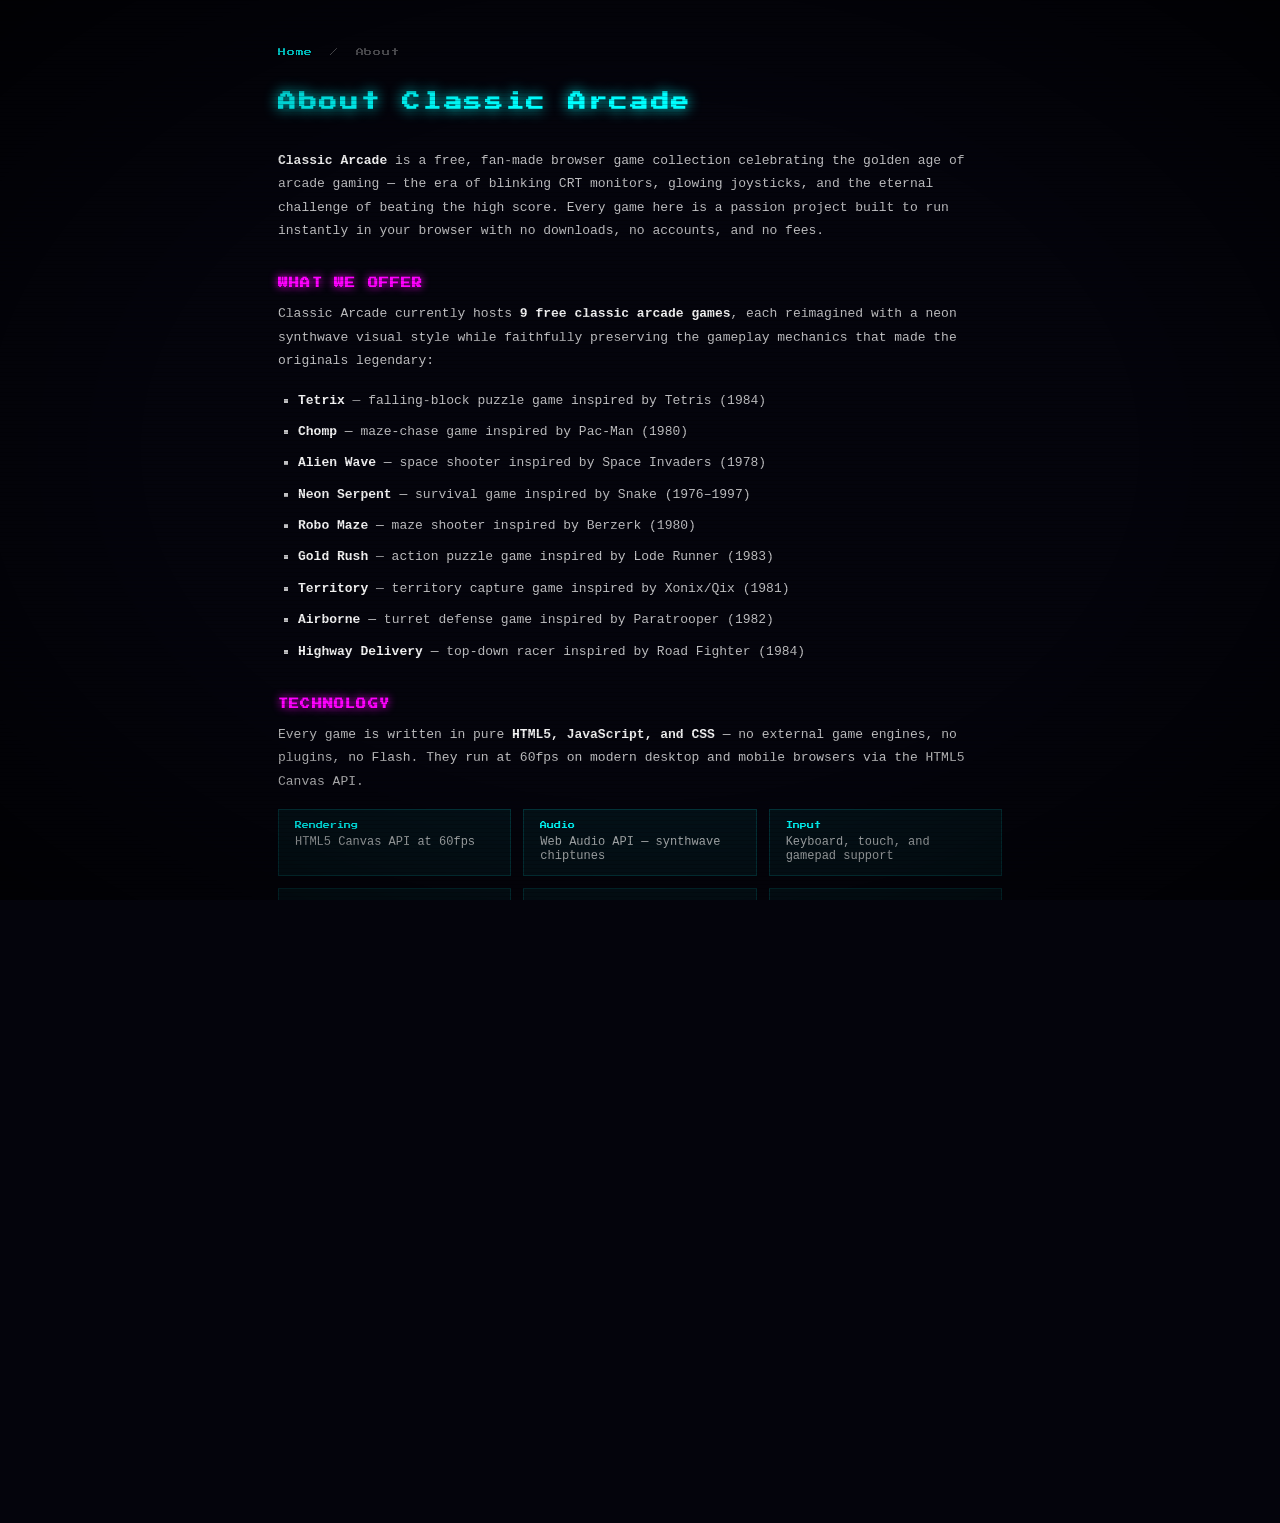
==== about/index.html @ 98b28c46 "Add About page, clean game URLs, and landing page SEO section" ====
<!DOCTYPE html>
<html lang="en">
<head>
  <meta charset="UTF-8">
  <meta name="viewport" content="width=device-width, initial-scale=1.0">
  <title>About Classic Arcade — Free Retro Browser Games</title>
  <meta name="description" content="Classic Arcade is a free browser-based collection of 9 classic retro arcade games including Tetris, Pac-Man, Snake, and Space Invaders. No download or login required.">
  <meta name="robots" content="index, follow">
  <link rel="canonical" href="https://classicarcade.win/about/">
  <meta property="og:type" content="website">
  <meta property="og:title" content="About Classic Arcade — Free Retro Browser Games">
  <meta property="og:description" content="Classic Arcade is a fan-made tribute to the golden age of arcade gaming. Play 9 free classic games in your browser with no download required.">
  <meta property="og:url" content="https://classicarcade.win/about/">
  <meta property="og:site_name" content="Classic Arcade">
  <meta property="og:image" content="https://classicarcade.win/og-image.jpg">
  <meta property="og:locale" content="en_US">
  <meta name="theme-color" content="#04040c">
  <link rel="icon" type="image/svg+xml" href="/icons/icon.svg">
  <link rel="apple-touch-icon" href="/icons/icon.svg">
  <link rel="manifest" href="/manifest.json">
  <script type="application/ld+json">
  {
    "@context": "https://schema.org",
    "@type": "AboutPage",
    "name": "About Classic Arcade",
    "url": "https://classicarcade.win/about/",
    "description": "Classic Arcade is a free, fan-made browser game collection celebrating the golden age of arcade gaming.",
    "isPartOf": {
      "@type": "WebSite",
      "@id": "https://classicarcade.win/#website",
      "name": "Classic Arcade",
      "url": "https://classicarcade.win/"
    }
  }
  </script>
  <link rel="preconnect" href="https://fonts.googleapis.com">
  <link rel="preconnect" href="https://fonts.gstatic.com" crossorigin>
  <link href="https://fonts.googleapis.com/css2?family=Press+Start+2P&display=swap" rel="stylesheet">
  <link rel="stylesheet" href="../css/style.css">
  <style>
    body { background: var(--bg); color: rgba(255,255,255,0.75); }
    .about-page {
      max-width: 780px;
      margin: 0 auto;
      padding: 48px 28px 64px;
    }
    .about-breadcrumb {
      font-family: var(--font);
      font-size: 8px;
      color: rgba(255,255,255,0.35);
      margin-bottom: 32px;
      letter-spacing: 0.1em;
    }
    .about-breadcrumb a {
      color: var(--cyan);
      text-decoration: none;
    }
    .about-breadcrumb a:hover { text-decoration: underline; }
    .about-breadcrumb .sep { margin: 0 8px; }
    .about-page h1 {
      font-family: var(--font);
      font-size: clamp(13px, 3vw, 18px);
      color: var(--cyan);
      text-shadow: 0 0 14px var(--cyan);
      letter-spacing: 0.15em;
      margin-bottom: 32px;
      line-height: 1.6;
    }
    .about-page h2 {
      font-family: var(--font);
      font-size: 10px;
      color: var(--magenta);
      text-shadow: 0 0 8px var(--magenta);
      letter-spacing: 0.12em;
      margin: 36px 0 14px;
      text-transform: uppercase;
    }
    .about-page p {
      font-family: 'Courier New', monospace;
      font-size: 13px;
      line-height: 1.8;
      margin-bottom: 16px;
    }
    .about-page ul {
      font-family: 'Courier New', monospace;
      font-size: 13px;
      line-height: 1.8;
      padding-left: 20px;
      margin-bottom: 16px;
      list-style-type: square;
    }
    .about-page li { margin-bottom: 8px; }
    .about-page strong { color: rgba(255,255,255,0.95); }
    .tech-grid {
      display: grid;
      grid-template-columns: repeat(auto-fit, minmax(200px, 1fr));
      gap: 12px;
      margin: 16px 0 24px;
    }
    .tech-item {
      padding: 12px 16px;
      background: rgba(0,255,255,0.05);
      border: 1px solid rgba(0,255,255,0.15);
      font-family: 'Courier New', monospace;
      font-size: 12px;
      color: rgba(255,255,255,0.7);
    }
    .tech-item .tech-name {
      font-family: var(--font);
      font-size: 7px;
      color: var(--cyan);
      display: block;
      margin-bottom: 6px;
    }
    .contact-box {
      margin-top: 16px;
      padding: 16px 20px;
      border: 1px dashed rgba(255,0,255,0.25);
      background: rgba(255,0,255,0.03);
      font-family: 'Courier New', monospace;
      font-size: 13px;
    }
    .back-link {
      display: inline-block;
      margin-top: 40px;
      font-family: var(--font);
      font-size: 8px;
      color: var(--cyan);
      text-decoration: none;
      border: 1px solid rgba(0,255,255,0.3);
      padding: 8px 16px;
      letter-spacing: 0.1em;
      transition: all 0.2s;
    }
    .back-link:hover {
      background: rgba(0,255,255,0.08);
      border-color: var(--cyan);
    }
    @media (max-width: 600px) {
      .about-page { padding: 32px 16px 48px; }
      .about-page h1 { font-size: 12px; }
    }
  </style>
</head>
<body>
  <div class="about-page">
    <nav class="about-breadcrumb" aria-label="Breadcrumb">
      <a href="/">Home</a>
      <span class="sep">/</span>
      <span>About</span>
    </nav>

    <h1>About Classic Arcade</h1>

    <p>
      <strong>Classic Arcade</strong> is a free, fan-made browser game collection celebrating the golden age of arcade gaming — the era of blinking CRT monitors, glowing joysticks, and the eternal challenge of beating the high score. Every game here is a passion project built to run instantly in your browser with no downloads, no accounts, and no fees.
    </p>

    <h2>What We Offer</h2>
    <p>
      Classic Arcade currently hosts <strong>9 free classic arcade games</strong>, each reimagined with a neon synthwave visual style while faithfully preserving the gameplay mechanics that made the originals legendary:
    </p>
    <ul>
      <li><strong>Tetrix</strong> — falling-block puzzle game inspired by Tetris (1984)</li>
      <li><strong>Chomp</strong> — maze-chase game inspired by Pac-Man (1980)</li>
      <li><strong>Alien Wave</strong> — space shooter inspired by Space Invaders (1978)</li>
      <li><strong>Neon Serpent</strong> — survival game inspired by Snake (1976–1997)</li>
      <li><strong>Robo Maze</strong> — maze shooter inspired by Berzerk (1980)</li>
      <li><strong>Gold Rush</strong> — action puzzle game inspired by Lode Runner (1983)</li>
      <li><strong>Territory</strong> — territory capture game inspired by Xonix/Qix (1981)</li>
      <li><strong>Airborne</strong> — turret defense game inspired by Paratrooper (1982)</li>
      <li><strong>Highway Delivery</strong> — top-down racer inspired by Road Fighter (1984)</li>
    </ul>

    <h2>Technology</h2>
    <p>
      Every game is written in pure <strong>HTML5, JavaScript, and CSS</strong> — no external game engines, no plugins, no Flash. They run at 60fps on modern desktop and mobile browsers via the HTML5 Canvas API.
    </p>
    <div class="tech-grid">
      <div class="tech-item"><span class="tech-name">Rendering</span>HTML5 Canvas API at 60fps</div>
      <div class="tech-item"><span class="tech-name">Audio</span>Web Audio API — synthwave chiptunes</div>
      <div class="tech-item"><span class="tech-name">Input</span>Keyboard, touch, and gamepad support</div>
      <div class="tech-item"><span class="tech-name">Offline</span>Service Worker PWA — play without internet</div>
      <div class="tech-item"><span class="tech-name">Performance</span>No frameworks, no dependencies</div>
      <div class="tech-item"><span class="tech-name">Privacy</span>No tracking, no cookies, no data collection</div>
    </div>

    <h2>Legal &amp; Copyright</h2>
    <p>
      Classic Arcade is a <strong>fan-made tribute project</strong>. All game concepts implemented here are based on classic titles whose original creators hold the intellectual property rights. Our implementations are independently coded from scratch — no original game code, assets, or ROMs are used.
    </p>
    <p>
      Classic Arcade is not affiliated with, endorsed by, or connected to Namco, Taito, Stern Electronics, Broderbund, Konami, MicroArts, or any other original game publisher. If you are a rights holder and have a concern, please contact us.
    </p>

    <h2>Contact</h2>
    <div class="contact-box">
      <p>Classic Arcade is a personal project. For questions, feedback, bug reports, or rights inquiries, reach out via GitHub:</p>
      <p><strong>Project:</strong> classicarcade.win &nbsp;|&nbsp; <strong>Built with:</strong> passion for retro gaming</p>
    </div>

    <a href="/" class="back-link">← Back to All Games</a>
  </div>
</body>
</html>
---- css/style.css ----
@import url('https://fonts.googleapis.com/css2?family=Press+Start+2P&display=swap');

/* ============================================================
   CSS Variables
   ============================================================ */
:root {
  --cyan:    #00ffff;
  --magenta: #ff00ff;
  --green:   #00ff44;
  --yellow:  #ffff00;
  --orange:  #ff8800;
  --pink:    #ff0088;
  --blue:    #0088ff;
  --red:     #ff0044;
  --purple:  #aa00ff;
  --white:   #ffffff;
  --bg:      #04040c;
  --font:    'Press Start 2P', 'Courier New', monospace;
}

/* ============================================================
   Reset & Base
   ============================================================ */
*, *::before, *::after {
  margin: 0;
  padding: 0;
  box-sizing: border-box;
}

html, body {
  height: 100%;
  background: var(--bg);
  color: var(--white);
  font-family: var(--font);
  overflow-x: hidden;
}

/* ============================================================
   CRT Effects
   ============================================================ */

/* Scanlines */
body::after {
  content: '';
  position: fixed;
  inset: 0;
  background: repeating-linear-gradient(
    0deg,
    transparent 0px,
    transparent 3px,
    rgba(0, 0, 0, 0.18) 3px,
    rgba(0, 0, 0, 0.18) 4px
  );
  pointer-events: none;
  z-index: 9998;
  animation: crt-flicker 12s infinite;
}

/* Vignette */
body::before {
  content: '';
  position: fixed;
  inset: 0;
  background: radial-gradient(ellipse at center,
    transparent 55%,
    rgba(0, 0, 0, 0.65) 100%
  );
  pointer-events: none;
  z-index: 9997;
}

@keyframes crt-flicker {
  0%,  88%, 90%, 92%, 95%, 100% { opacity: 1; }
  89% { opacity: 0.96; }
  91% { opacity: 0.93; }
  93% { opacity: 0.98; }
  96% { opacity: 0.91; }
}

/* ============================================================
   Accessibility Utilities
   ============================================================ */

/* Visually hidden but readable by screen readers and indexable by Googlebot */
.visually-hidden {
  position: absolute;
  width: 1px; height: 1px;
  padding: 0; margin: -1px;
  overflow: hidden;
  clip: rect(0,0,0,0);
  white-space: nowrap;
  border: 0;
}

/* ============================================================
   Neon Text
   ============================================================ */
.neon-cyan    { color: var(--cyan);    text-shadow: 0 0 6px var(--cyan),    0 0 14px var(--cyan),    0 0 30px var(--cyan);    }
.neon-magenta { color: var(--magenta); text-shadow: 0 0 6px var(--magenta), 0 0 14px var(--magenta), 0 0 30px var(--magenta); }
.neon-green   { color: var(--green);   text-shadow: 0 0 6px var(--green),   0 0 14px var(--green),   0 0 30px var(--green);   }
.neon-yellow  { color: var(--yellow);  text-shadow: 0 0 6px var(--yellow),  0 0 14px var(--yellow),  0 0 30px var(--yellow);  }
.neon-pink    { color: var(--pink);    text-shadow: 0 0 6px var(--pink),    0 0 14px var(--pink),    0 0 30px var(--pink);    }
.neon-orange  { color: var(--orange);  text-shadow: 0 0 6px var(--orange),  0 0 14px var(--orange),  0 0 30px var(--orange);  }

/* ============================================================
   Neon Borders
   ============================================================ */
.neon-border-cyan    { border: 2px solid var(--cyan);    box-shadow: 0 0 8px var(--cyan),    inset 0 0 8px rgba(0,255,255,0.08);    }
.neon-border-magenta { border: 2px solid var(--magenta); box-shadow: 0 0 8px var(--magenta), inset 0 0 8px rgba(255,0,255,0.08); }
.neon-border-green   { border: 2px solid var(--green);   box-shadow: 0 0 8px var(--green),   inset 0 0 8px rgba(0,255,68,0.08);   }
.neon-border-yellow  { border: 2px solid var(--yellow);  box-shadow: 0 0 8px var(--yellow),  inset 0 0 8px rgba(255,255,0,0.08);  }

/* ============================================================
   Animations
   ============================================================ */
@keyframes neon-pulse {
  0%, 100% { opacity: 1; }
  50%       { opacity: 0.65; }
}

@keyframes neon-flicker {
  0%, 18%, 20%, 22%, 53%, 55%, 100% { opacity: 1;   }
  19%, 21%, 54%                      { opacity: 0.3; }
}

@keyframes float-up {
  from { transform: translateY(6px); opacity: 0; }
  to   { transform: translateY(0);   opacity: 1; }
}

.pulse   { animation: neon-pulse   2s ease-in-out infinite; }
.flicker { animation: neon-flicker 5s linear infinite; }

/* ============================================================
   Shared UI Components
   ============================================================ */

/* Back link */
.back-link {
  font-family: var(--font);
  font-size: 9px;
  color: var(--cyan);
  text-decoration: none;
  letter-spacing: 0.15em;
  display: inline-flex;
  align-items: center;
  gap: 8px;
  transition: text-shadow 0.2s;
}
@media (hover: hover) {
  .back-link:hover { text-shadow: 0 0 12px var(--cyan); }
}
.back-link:focus-visible {
  outline: 2px solid var(--cyan);
  outline-offset: 3px;
  text-shadow: 0 0 12px var(--cyan);
}

/* Stat box */
.stat-box {
  padding: 10px 14px;
  background: rgba(0,0,0,0.5);
  border: 1px solid rgba(0,255,255,0.25);
}
.stat-label {
  font-size: 7px;
  color: rgba(255,255,255,0.4);
  letter-spacing: 0.2em;
  margin-bottom: 6px;
}
.stat-value {
  font-size: 14px;
  color: var(--cyan);
  text-shadow: 0 0 8px var(--cyan);
}

/* Button */
.btn {
  font-family: var(--font);
  font-size: 10px;
  letter-spacing: 0.15em;
  padding: 10px 20px;
  background: transparent;
  border: 2px solid var(--cyan);
  color: var(--cyan);
  box-shadow: 0 0 8px var(--cyan), inset 0 0 8px rgba(0,255,255,0.05);
  cursor: pointer;
  transition: all 0.15s;
  text-transform: uppercase;
}
@media (hover: hover) {
  .btn:hover {
    background: rgba(0,255,255,0.12);
    box-shadow: 0 0 20px var(--cyan), inset 0 0 16px rgba(0,255,255,0.12);
  }
}
.btn:active { transform: scale(0.96); }
.btn:focus-visible {
  outline: 2px solid var(--cyan);
  outline-offset: 3px;
  background: rgba(0,255,255,0.12);
}

/* Music controls group (track cycle + mute, right side of topbar) */
.music-controls {
  display: flex;
  align-items: center;
  gap: 6px;
}

/* Music mute button (shared across all games) */
.music-mute-btn {
  font-family: var(--font);
  font-size: 8px;
  background: transparent;
  border: 1px solid rgba(0,255,0,0.45);
  color: rgba(0,255,0,0.75);
  padding: 5px 10px;
  cursor: pointer;
  letter-spacing: 0.1em;
  transition: all 0.15s;
}
@media (hover: hover) {
  .music-mute-btn:hover { border-color: var(--green); color: var(--green); }
}
.music-mute-btn:focus-visible {
  outline: 2px solid var(--green);
  outline-offset: 2px;
  border-color: var(--green);
  color: var(--green);
}
.music-mute-btn.off   { border-color: rgba(255,255,255,0.2); color: rgba(255,255,255,0.3); }

/* Pause button (mobile only, shared across all games) */
.pause-btn {
  display: none;
  font-family: var(--font);
  font-size: 10px;
  background: transparent;
  border: 1px solid rgba(255,255,255,0.35);
  color: rgba(255,255,255,0.75);
  padding: 5px 10px;
  cursor: pointer;
  letter-spacing: 0.1em;
  transition: all 0.15s;
}
.pause-btn:active { background: rgba(255,255,255,0.12); }
.pause-btn:focus-visible {
  outline: 2px solid rgba(255,255,255,0.85);
  outline-offset: 2px;
  background: rgba(255,255,255,0.12);
  color: rgba(255,255,255,1);
}
@media (pointer: coarse) {
  .pause-btn { display: inline-block; }
}

/* Generic hide utility (the per-game .overlay.hidden rules still work — both
   apply display:none and the cascade stays predictable). */
.hidden { display: none !important; }

/* Scrollbar */
::-webkit-scrollbar { width: 4px; }
::-webkit-scrollbar-track { background: var(--bg); }
::-webkit-scrollbar-thumb { background: var(--cyan); box-shadow: 0 0 6px var(--cyan); }

/* Static synthwave background (shared by per-game pages that don't render
   their own animated background). Used as a sibling of .page. */
.bg-static {
  position: fixed;
  inset: 0;
  z-index: 0;
  background: radial-gradient(ellipse at 50% 110%, #1a0035 0%, #0a0018 40%, #020008 100%);
  pointer-events: none;
}

/* Disclaimer */
.disclaimer {
  font-family: var(--font);
  font-size: 7px;
  color: rgba(255,255,255,0.45);
  text-align: center;
  padding: 12px 16px 18px;
  letter-spacing: 0.08em;
  line-height: 2;
}

/* ============================================================
   Reduced Motion — global kill switch for the persistent CRT
   flicker, neon pulses, logo flicker, rotate-hint, float-up,
   etc. Per-game animations inherit this via the universal rule.
   ============================================================ */
@media (prefers-reduced-motion: reduce) {
  *,
  *::before,
  *::after {
    animation-duration: 0.001ms !important;
    animation-iteration-count: 1 !important;
    transition-duration: 0.001ms !important;
  }
}

/* ============================================================
   Virtual joystick (shared mobile control)
   Inherits accent color from the surrounding .mobile-dpad via
   `currentColor`. Use --joystick-size / --joystick-knob to
   override per-game (e.g. lode-runner's narrow side panel).
   ============================================================ */
.joystick {
  --joystick-size: 132px;
  --joystick-knob: 56px;
  position: relative;
  width: var(--joystick-size);
  height: var(--joystick-size);
  border-radius: 50%;
  border: 2px solid currentColor;
  background: rgba(255, 255, 255, 0.04);
  box-shadow: 0 0 16px rgba(255, 255, 255, 0.08) inset,
              0 0 12px currentColor;
  opacity: 0.85;
  touch-action: none;
  -webkit-tap-highlight-color: transparent;
  user-select: none;
  -webkit-user-select: none;
}
.joystick-knob {
  position: absolute;
  top: 50%;
  left: 50%;
  width: var(--joystick-knob);
  height: var(--joystick-knob);
  border-radius: 50%;
  background: radial-gradient(circle at 35% 30%,
              rgba(255,255,255,0.55), currentColor 70%);
  box-shadow: 0 0 14px currentColor;
  transform: translate(-50%, -50%);
  transition: transform 120ms ease-out;
  pointer-events: none;
}
.joystick.dragging .joystick-knob {
  transition: none;
}

/* ============================================================
/* Breadcrumb navigation */
.breadcrumb-nav {
  font-family: var(--font);
  font-size: 7px;
  color: rgba(255, 255, 255, 0.5);
  margin-bottom: 12px;
  letter-spacing: 0.1em;
}
.breadcrumb-nav a {
  color: var(--cyan);
  text-decoration: none;
}
.breadcrumb-nav a:hover {
  text-decoration: underline;
}
.breadcrumb-nav .separator {
  margin: 0 4px;
  color: rgba(255, 255, 255, 0.3);
}

.seo-guide-section {
  width: 100%;
  max-width: 720px;
  margin: 40px auto 20px;
  padding: 24px;
  font-family: 'Courier New', Courier, monospace;
  font-size: 12px;
  line-height: 1.6;
  color: rgba(255, 255, 255, 0.7);
  background: rgba(4, 4, 12, 0.6);
  border: 1px solid rgba(0, 255, 255, 0.15);
  box-shadow: 0 0 15px rgba(0, 0, 0, 0.5), inset 0 0 15px rgba(0, 255, 255, 0.02);
}
.seo-guide-section h2 {
  font-family: var(--font);
  font-size: 11px;
  color: var(--cyan);
  text-shadow: 0 0 8px var(--cyan);
  margin-top: 10px;
  margin-bottom: 16px;
  letter-spacing: 0.15em;
  text-transform: uppercase;
  border-bottom: 1px dashed rgba(0, 255, 255, 0.3);
  padding-bottom: 8px;
}
.seo-guide-section h3 {
  font-family: var(--font);
  font-size: 8px;
  color: var(--magenta);
  text-shadow: 0 0 6px var(--magenta);
  margin-top: 20px;
  margin-bottom: 8px;
  text-transform: uppercase;
}
.seo-guide-section p {
  margin-bottom: 14px;
  text-align: justify;
}
.seo-guide-section ul {
  margin-bottom: 14px;
  padding-left: 18px;
  list-style-type: square;
}
.seo-guide-section li {
  margin-bottom: 6px;
}
.seo-guide-section strong {
  color: var(--white);
  font-weight: bold;
}
@media (max-width: 768px) {
  .seo-guide-section {
    margin: 20px 10px;
    padding: 16px;
    font-size: 11px;
  }
}

/* ── Navigation Dropdown Menu ── */
.nav-group {
  display: flex;
  align-items: center;
  gap: 12px;
  color: var(--cyan);
}
.nav-dropdown {
  position: relative;
  display: inline-block;
}
.nav-dropbtn {
  font-family: var(--font);
  font-size: 8px;
  background: transparent;
  border: 1px solid rgba(0, 255, 255, 0.45);
  color: var(--cyan);
  padding: 5px 10px;
  cursor: pointer;
  letter-spacing: 0.1em;
  transition: all 0.15s ease;
  text-shadow: 0 0 4px var(--cyan);
  box-shadow: 0 0 6px rgba(0, 255, 255, 0.1);
}
.nav-dropbtn:hover,
.nav-dropbtn:focus-visible {
  border-color: var(--cyan);
  box-shadow: 0 0 12px var(--cyan), inset 0 0 8px rgba(0, 255, 255, 0.1);
  text-shadow: 0 0 8px var(--cyan);
  outline: none;
}
.nav-dropdown-content {
  display: none;
  position: absolute;
  top: calc(100% + 4px);
  left: 0;
  background: rgba(4, 4, 12, 0.95);
  backdrop-filter: blur(8px);
  border: 1px solid var(--cyan);
  box-shadow: 0 0 15px rgba(0, 255, 255, 0.2), 0 0 10px rgba(0, 0, 0, 0.8);
  min-width: 170px;
  z-index: 10000;
  padding: 4px 0;
}
.nav-dropdown-content a {
  color: rgba(255, 255, 255, 0.7);
  padding: 8px 12px;
  text-decoration: none;
  display: block;
  font-family: var(--font);
  font-size: 7px;
  letter-spacing: 0.05em;
  transition: all 0.15s ease;
}
.nav-dropdown-content a:hover {
  background: rgba(0, 255, 255, 0.15);
  color: var(--cyan);
  text-shadow: 0 0 6px var(--cyan);
  padding-left: 16px;
}
.nav-dropdown:hover .nav-dropdown-content,
.nav-dropdown:focus-within .nav-dropdown-content {
  display: block;
}

/* ── Rating Display UI Widget ── */
.rating-display {
  font-family: var(--font);
  font-size: 8px;
  color: var(--yellow);
  text-shadow: 0 0 6px var(--yellow);
  margin-top: 4px;
  margin-bottom: 20px;
  letter-spacing: 0.05em;
  display: flex;
  align-items: center;
  gap: 8px;
}
.rating-display .stars {
  color: var(--yellow);
  text-shadow: 0 0 6px var(--yellow);
  letter-spacing: 0.1em;
}

/* ============================================================
   Homepage SEO About Section
   ============================================================ */
.seo-about-section {
  width: 100%;
  max-width: 820px;
  margin: 0 auto 48px;
  padding: 32px 28px;
  font-family: 'Courier New', Courier, monospace;
  font-size: 13px;
  line-height: 1.75;
  color: rgba(255, 255, 255, 0.65);
  background: rgba(4, 4, 12, 0.6);
  border: 1px solid rgba(0, 255, 255, 0.12);
  box-shadow: 0 0 20px rgba(0, 0, 0, 0.5), inset 0 0 20px rgba(0, 255, 255, 0.02);
}
.seo-about-section h2 {
  font-family: var(--font);
  font-size: 13px;
  color: var(--cyan);
  text-shadow: 0 0 10px var(--cyan);
  margin-bottom: 20px;
  letter-spacing: 0.15em;
  text-transform: uppercase;
  border-bottom: 1px dashed rgba(0, 255, 255, 0.25);
  padding-bottom: 12px;
}
.seo-about-section h3 {
  font-family: var(--font);
  font-size: 9px;
  color: var(--magenta);
  text-shadow: 0 0 6px var(--magenta);
  margin: 24px 0 10px;
  text-transform: uppercase;
}
.seo-about-section p {
  margin-bottom: 14px;
}
.seo-about-section ul {
  padding-left: 20px;
  margin-bottom: 14px;
  list-style-type: square;
}
.seo-about-section li {
  margin-bottom: 6px;
}
.seo-about-section strong {
  color: rgba(255, 255, 255, 0.9);
}
.seo-about-section .faq-item {
  margin-bottom: 16px;
}
.seo-about-section .faq-q {
  font-family: var(--font);
  font-size: 8px;
  color: var(--yellow);
  margin-bottom: 6px;
}
.seo-about-section .faq-a {
  margin: 0;
  padding-left: 12px;
  border-left: 2px solid rgba(255, 255, 0, 0.2);
}
@media (max-width: 768px) {
  .seo-about-section {
    margin: 0 10px 32px;
    padding: 20px 16px;
    font-size: 12px;
  }
  .seo-about-section h2 { font-size: 10px; }
}

/* ============================================================
   Controls Reference Table (game pages)
   ============================================================ */
.controls-table {
  width: 100%;
  border-collapse: collapse;
  margin: 12px 0 20px;
  font-size: 12px;
}
.controls-table th {
  font-family: var(--font);
  font-size: 7px;
  color: var(--cyan);
  text-align: left;
  padding: 8px 10px;
  border-bottom: 1px solid rgba(0, 255, 255, 0.3);
  letter-spacing: 0.1em;
}
.controls-table td {
  padding: 7px 10px;
  border-bottom: 1px solid rgba(255, 255, 255, 0.06);
  vertical-align: top;
}
.controls-table td:first-child {
  color: var(--yellow);
  font-family: 'Courier New', monospace;
  white-space: nowrap;
  width: 40%;
}
.controls-table tr:last-child td {
  border-bottom: none;
}
@media (max-width: 500px) {
  .controls-table td { padding: 6px 6px; font-size: 11px; }
}

/* ============================================================
   Related Games Section (game pages)
   ============================================================ */
.related-games-section {
  margin-top: 32px;
  padding-top: 20px;
  border-top: 1px dashed rgba(255, 255, 255, 0.1);
}
.related-games-section h3 {
  font-family: var(--font);
  font-size: 8px;
  color: var(--cyan);
  text-shadow: 0 0 6px var(--cyan);
  margin-bottom: 16px;
  letter-spacing: 0.15em;
  text-transform: uppercase;
}
.related-games-grid {
  display: grid;
  grid-template-columns: repeat(3, 1fr);
  gap: 12px;
}
.related-game-link {
  display: flex;
  flex-direction: column;
  align-items: center;
  text-align: center;
  padding: 14px 8px;
  background: rgba(255, 255, 255, 0.04);
  border: 1px solid rgba(255, 255, 255, 0.1);
  text-decoration: none;
  color: rgba(255, 255, 255, 0.7);
  font-family: var(--font);
  font-size: 7px;
  letter-spacing: 0.08em;
  transition: all 0.2s;
}
.related-game-link:hover {
  background: rgba(0, 255, 255, 0.08);
  border-color: rgba(0, 255, 255, 0.3);
  color: var(--cyan);
}
.related-game-link .rel-icon {
  font-size: 24px;
  margin-bottom: 8px;
}
@media (max-width: 500px) {
  .related-games-grid { grid-template-columns: repeat(3, 1fr); gap: 8px; }
  .related-game-link { padding: 10px 4px; font-size: 6px; }
  .related-game-link .rel-icon { font-size: 20px; }
}
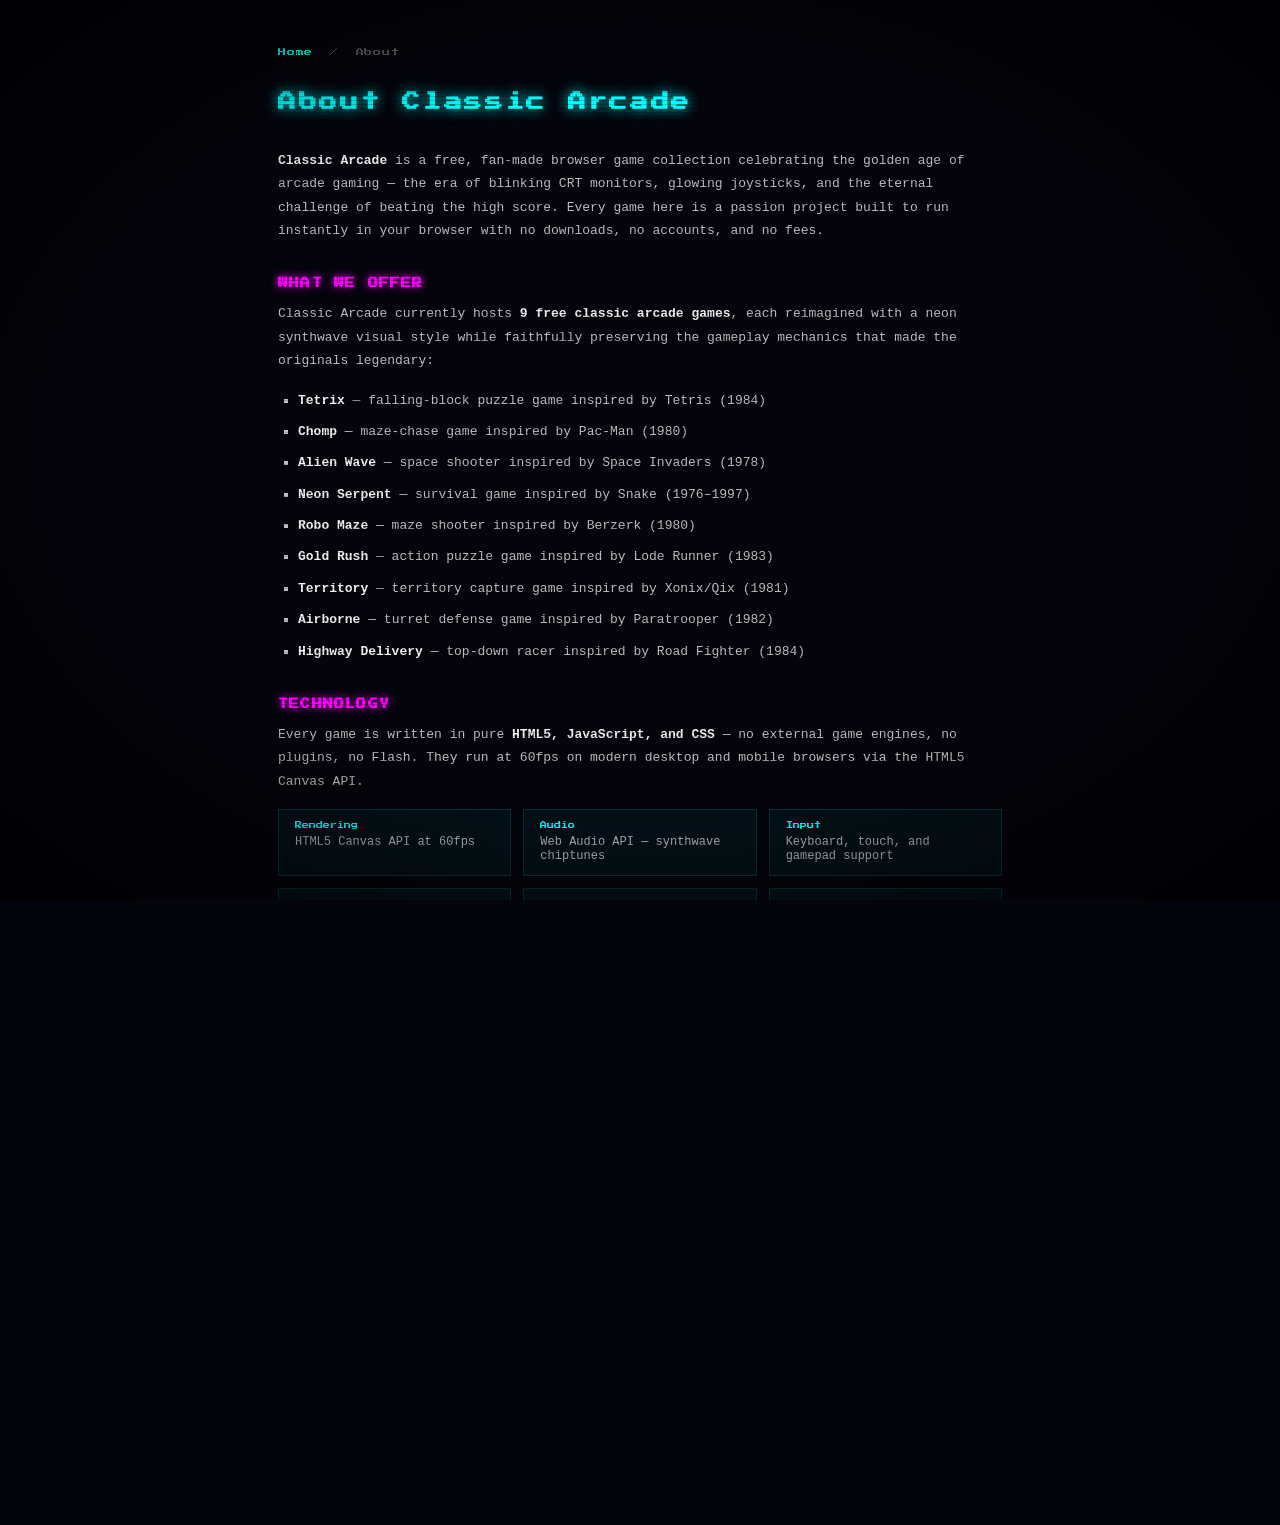
==== commit efcb8125: "Fix navigation links across all games and landing pages" ====
--- a/about/index.html
+++ b/about/index.html
@@ -199,7 +199,7 @@
       <p><strong>Project:</strong> classicarcade.win &nbsp;|&nbsp; <strong>Built with:</strong> passion for retro gaming</p>
     </div>
 
-    <a href="/" class="back-link">← Back to All Games</a>
+    <a href="../index.html" class="back-link">◄ HOME</a>
   </div>
 </body>
 </html>
--- a/css/style.css
+++ b/css/style.css
@@ -664,6 +664,271 @@
   .related-game-link .rel-icon { font-size: 20px; }
 }
 
-
-
-
+/* ============================================================
+   High Scores Modal & Leaderboard System
+   ============================================================ */
+
+.neon-modal-overlay {
+  position: fixed;
+  inset: 0;
+  background: rgba(4, 4, 12, 0.88);
+  backdrop-filter: blur(5px);
+  -webkit-backdrop-filter: blur(5px);
+  z-index: 10000;
+  display: flex;
+  align-items: center;
+  justify-content: center;
+  padding: 16px;
+  animation: modal-fade-in 0.25s ease-out;
+}
+
+.neon-modal-overlay.hidden {
+  display: none !important;
+}
+
+@keyframes modal-fade-in {
+  from { opacity: 0; transform: scale(0.96); }
+  to   { opacity: 1; transform: scale(1); }
+}
+
+.neon-modal {
+  background: #090918;
+  border: 2px solid var(--cyan);
+  box-shadow: 0 0 24px rgba(0, 255, 255, 0.35), inset 0 0 15px rgba(0, 255, 255, 0.1);
+  border-radius: 8px;
+  width: 100%;
+  max-width: 440px;
+  padding: 24px 20px;
+  text-align: center;
+  font-family: var(--font);
+  color: var(--white);
+  position: relative;
+}
+
+.leaderboard-modal {
+  max-width: 520px;
+  border-color: var(--magenta);
+  box-shadow: 0 0 24px rgba(255, 0, 255, 0.35), inset 0 0 15px rgba(255, 0, 255, 0.1);
+}
+
+.neon-modal-header {
+  font-size: 14px;
+  letter-spacing: 0.1em;
+  margin-bottom: 8px;
+  text-shadow: 0 0 8px currentColor;
+}
+
+.neon-modal-subtitle {
+  font-size: 9px;
+  color: rgba(255, 255, 255, 0.8);
+  letter-spacing: 0.1em;
+  margin-bottom: 16px;
+}
+
+.hs-score-box {
+  background: rgba(255, 255, 255, 0.05);
+  border: 1px dashed rgba(0, 255, 255, 0.3);
+  padding: 10px;
+  border-radius: 4px;
+  margin-bottom: 16px;
+  display: flex;
+  align-items: center;
+  justify-content: center;
+  gap: 12px;
+}
+
+.hs-score-label {
+  font-size: 10px;
+  color: rgba(255, 255, 255, 0.7);
+}
+
+.hs-score-val {
+  font-size: 15px;
+  letter-spacing: 0.05em;
+}
+
+.hs-initials-title {
+  font-size: 9px;
+  color: var(--yellow);
+  letter-spacing: 0.15em;
+  margin-bottom: 12px;
+}
+
+.hs-initials-picker {
+  display: flex;
+  justify-content: center;
+  gap: 14px;
+  margin-bottom: 20px;
+}
+
+.hs-char-col {
+  display: flex;
+  flex-direction: column;
+  align-items: center;
+  gap: 6px;
+}
+
+.hs-arrow-btn {
+  background: rgba(0, 255, 255, 0.12);
+  border: 1px solid var(--cyan);
+  color: var(--cyan);
+  font-family: var(--font);
+  font-size: 11px;
+  width: 44px;
+  height: 32px;
+  border-radius: 4px;
+  cursor: pointer;
+  display: flex;
+  align-items: center;
+  justify-content: center;
+  transition: all 0.15s ease;
+  touch-action: manipulation;
+}
+
+.hs-arrow-btn:hover, .hs-arrow-btn:active {
+  background: var(--cyan);
+  color: #000;
+  box-shadow: 0 0 10px var(--cyan);
+}
+
+.hs-char-box {
+  width: 48px;
+  height: 52px;
+  background: rgba(0, 0, 0, 0.6);
+  border: 2px solid var(--cyan);
+  border-radius: 6px;
+  font-size: 22px;
+  display: flex;
+  align-items: center;
+  justify-content: center;
+  cursor: pointer;
+  transition: all 0.15s ease;
+  user-select: none;
+}
+
+.hs-char-box.active-slot {
+  border-color: var(--yellow);
+  color: var(--yellow);
+  box-shadow: 0 0 14px var(--yellow);
+  transform: scale(1.05);
+}
+
+.hs-actions {
+  display: flex;
+  justify-content: center;
+  gap: 12px;
+}
+
+.hs-btn {
+  font-family: var(--font);
+  font-size: 10px;
+  padding: 10px 18px;
+  border-radius: 4px;
+  cursor: pointer;
+  letter-spacing: 0.1em;
+  transition: all 0.2s ease;
+  touch-action: manipulation;
+}
+
+.hs-submit-btn {
+  background: var(--cyan);
+  color: #04040c;
+  border: none;
+  font-weight: bold;
+  box-shadow: 0 0 12px var(--cyan);
+}
+
+.hs-submit-btn:hover {
+  background: #ffffff;
+  box-shadow: 0 0 20px #ffffff;
+  transform: translateY(-1px);
+}
+
+.hs-close-btn {
+  background: transparent;
+  color: rgba(255, 255, 255, 0.7);
+  border: 1px solid rgba(255, 255, 255, 0.3);
+}
+
+.hs-close-btn:hover {
+  border-color: var(--magenta);
+  color: var(--magenta);
+  box-shadow: 0 0 10px var(--magenta);
+}
+
+/* Leaderboard Board Table */
+.hs-game-selector {
+  margin-bottom: 16px;
+}
+
+.hs-select {
+  background: #0d0d26;
+  color: var(--cyan);
+  border: 1px solid var(--cyan);
+  font-family: var(--font);
+  font-size: 10px;
+  padding: 8px 12px;
+  border-radius: 4px;
+  outline: none;
+  cursor: pointer;
+  width: 100%;
+  max-width: 280px;
+  text-align: center;
+}
+
+.hs-table-wrapper {
+  background: rgba(0, 0, 0, 0.4);
+  border: 1px solid rgba(255, 255, 255, 0.1);
+  border-radius: 6px;
+  padding: 8px;
+  margin-bottom: 20px;
+  overflow-x: auto;
+}
+
+.hs-table {
+  width: 100%;
+  border-collapse: collapse;
+  font-size: 9px;
+}
+
+.hs-table th {
+  color: var(--yellow);
+  padding: 8px 6px;
+  border-bottom: 1px solid rgba(255, 255, 255, 0.15);
+  font-size: 8px;
+  letter-spacing: 0.1em;
+}
+
+.hs-table td {
+  padding: 8px 6px;
+  border-bottom: 1px solid rgba(255, 255, 255, 0.05);
+}
+
+.hs-table tr.rank-1 td { color: var(--cyan); text-shadow: 0 0 6px var(--cyan); font-weight: bold; }
+.hs-table tr.rank-2 td { color: var(--yellow); }
+.hs-table tr.rank-3 td { color: var(--green); }
+.hs-table tr.player-row { background: rgba(0, 255, 255, 0.08); }
+
+.scores-btn {
+  font-family: var(--font);
+  font-size: 9px;
+  background: rgba(255, 215, 0, 0.12);
+  border: 1px solid #ffd700;
+  color: #ffd700;
+  padding: 4px 8px;
+  border-radius: 4px;
+  cursor: pointer;
+  letter-spacing: 0.05em;
+  transition: all 0.2s ease;
+  touch-action: manipulation;
+}
+
+.scores-btn:hover {
+  background: #ffd700;
+  color: #000;
+  box-shadow: 0 0 10px #ffd700;
+}
+
+
+
+
